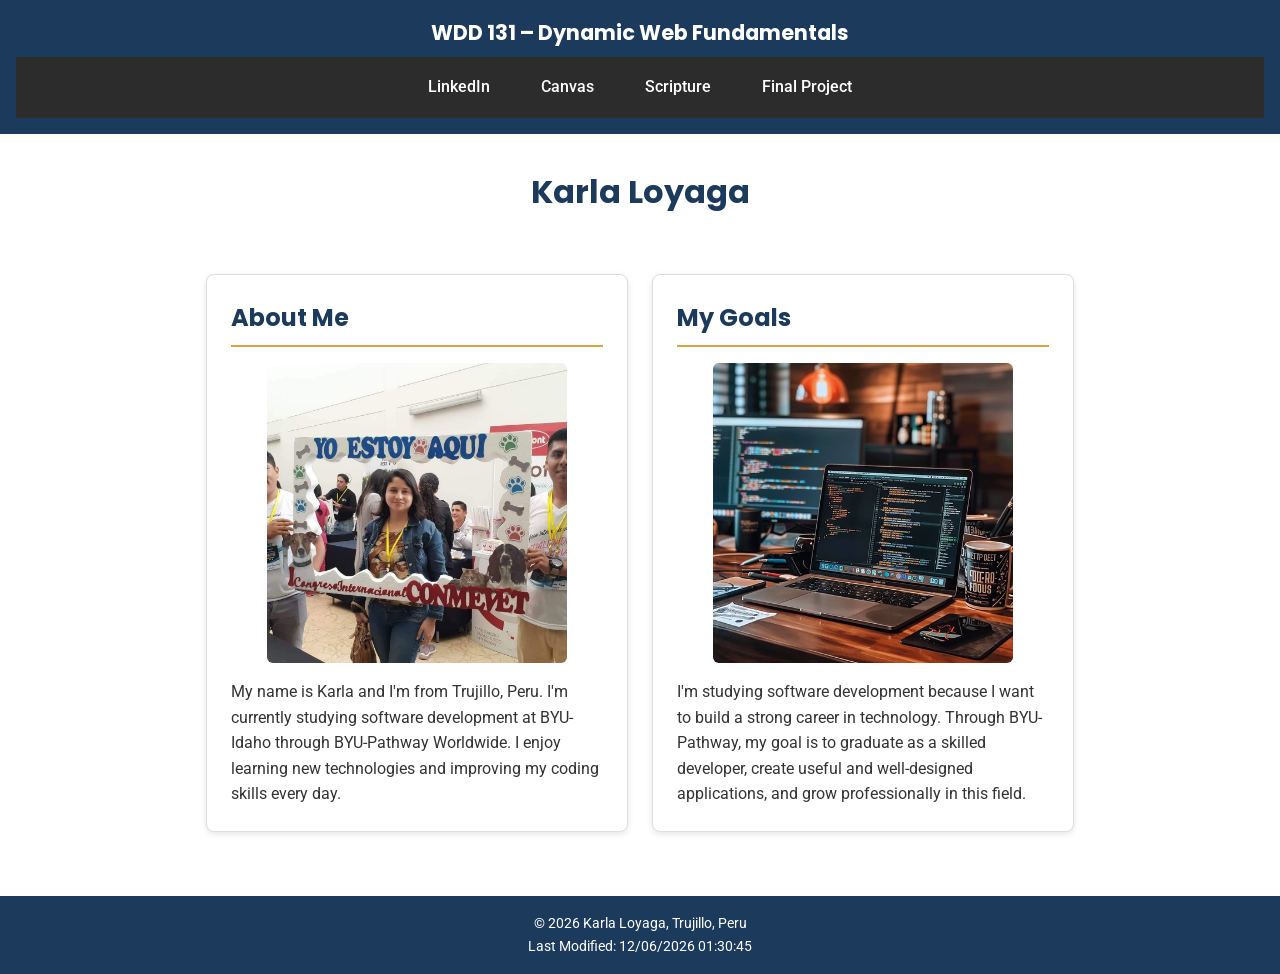
==== index.html @ af66a407 "Complete W01 Home Page assignment" ====
<!DOCTYPE html>
<html lang="en">
<head>
    <link rel="preconnect" href="https://fonts.googleapis.com">
    <link rel="preconnect" href="https://fonts.gstatic.com" crossorigin>
    <link href="https://fonts.googleapis.com/css2?family=Poppins:wght@600;700&family=Roboto:wght@400;500&display=swap" rel="stylesheet">
    <meta charset="UTF-8">
    <meta name="viewport" content="width=device-width, initial-scale=1.0">
    <title>WDD 131 – Dynamic Web Fundamentals – Karla Loyaga</title>
    <meta name="description" content="WDD 131 – Dynamic Web Fundamentals. Karla Loyaga. Personal landing page for the web development course.">
    <meta name="author" content="Karla Loyaga">
    <link rel="stylesheet" href="styles/base.css">
    <script src="scripts/getdates.js" defer></script>

</head>
   
<body>
        <header>
        <span id="course-title">WDD 131 – Dynamic Web Fundamentals</span>
        <nav>
            <a href="https://www.linkedin.com" target="_blank">LinkedIn</a>
            <a href="https://byupw.instructure.com/" target="_blank">Canvas</a>
            <a href="https://www.churchofjesuschrist.org/study/scriptures" target="_blank">Scripture</a>
            <a href="#">Final Project</a>
        </nav>
    </header>
        <main>
        <h1>Karla Loyaga</h1>

        <section class="card">
            <h2>About Me</h2>
            <img src="images/profile.jpg" alt="Photo of Karla Loyaga">
            <p>My name is Karla and I'm from Trujillo, Peru. I'm currently studying software development at BYU-Idaho through BYU-Pathway Worldwide. I enjoy learning new technologies and improving my coding skills every day.</p>
        </section>

        <section class="card">
            <h2>My Goals</h2>
            <img src="images/goals.jpg" alt="Description of your goals image">
            <p>I'm studying software development because I want to build a strong career in technology. Through BYU-Pathway, my goal is to graduate as a skilled developer, create useful and well-designed applications, and grow professionally in this field.</p>
        </section>
    </main>
        <footer>
        <p>&copy; <span id="currentyear"></span> Karla Loyaga, Trujillo, Peru</p>
        <p id="lastModified"></p>
    </footer>

</body>
</html>
---- styles/base.css ----
/* Reset básico */
* {
    margin: 0;
    padding: 0;
    box-sizing: border-box;
}

body {
    font-family: 'Roboto', sans-serif;
    color: #333333;
    line-height: 1.6;
    background-color: #ffffff;
}

h1, h2 {
    font-family: 'Poppins', sans-serif;
}
/* Header */
header {
    background-color: #1b3a5c;
    color: #ffffff;
    text-align: center;
    padding: 1rem;
}

#course-title {
    display: block;
    font-family: 'Poppins', sans-serif;
    font-size: 1.3rem;
    font-weight: 700;
    margin-bottom: 0.5rem;
}
/* Navigation */
nav {
    display: flex;
    justify-content: center;
    gap: 2rem;
    background-color: #2c2c2c;
    padding: 0.75rem;
}

nav a {
    color: #ffffff;
    text-decoration: none;
    font-weight: 500;
    padding: 0.3rem 0.6rem;
    border-bottom: 2px solid transparent;
    transition: color 0.3s ease, border-bottom 0.3s ease;
}

nav a:hover {
    color: #d9a441;
    border-bottom: 2px solid #d9a441;
}
/* Main content */
main {
    max-width: 900px;
    margin: 2rem auto;
    padding: 0 1rem;
}

main h1 {
    text-align: center;
    color: #1b3a5c;
    margin-bottom: 2rem;
}
/* Cards */
.card {
    display: grid;
    grid-template-columns: 1fr;
    gap: 1rem;
    background-color: #ffffff;
    border: 1px solid #dddddd;
    border-radius: 8px;
    padding: 1.5rem;
    margin-bottom: 2rem;
    box-shadow: 0 2px 6px rgba(0, 0, 0, 0.1);
}

.card h2 {
    color: #1b3a5c;
    border-bottom: 2px solid #d9a441;
    padding-bottom: 0.5rem;
}

.card img {
    width: 100%;
    max-width: 300px;
    height: auto;
    border-radius: 6px;
    margin: 0 auto;
}

.card p {
    color: #333333;
}
/* Grid layout for cards side by side */
main {
    display: grid;
    grid-template-columns: 1fr 1fr;
    gap: 1.5rem;
}

main h1 {
    grid-column: 1 / -1;
}

/* Footer */
footer {
    background-color: #1b3a5c;
    color: #ffffff;
    text-align: center;
    padding: 1rem;
    margin-top: 2rem;
}

footer p {
    font-size: 0.9rem;
}
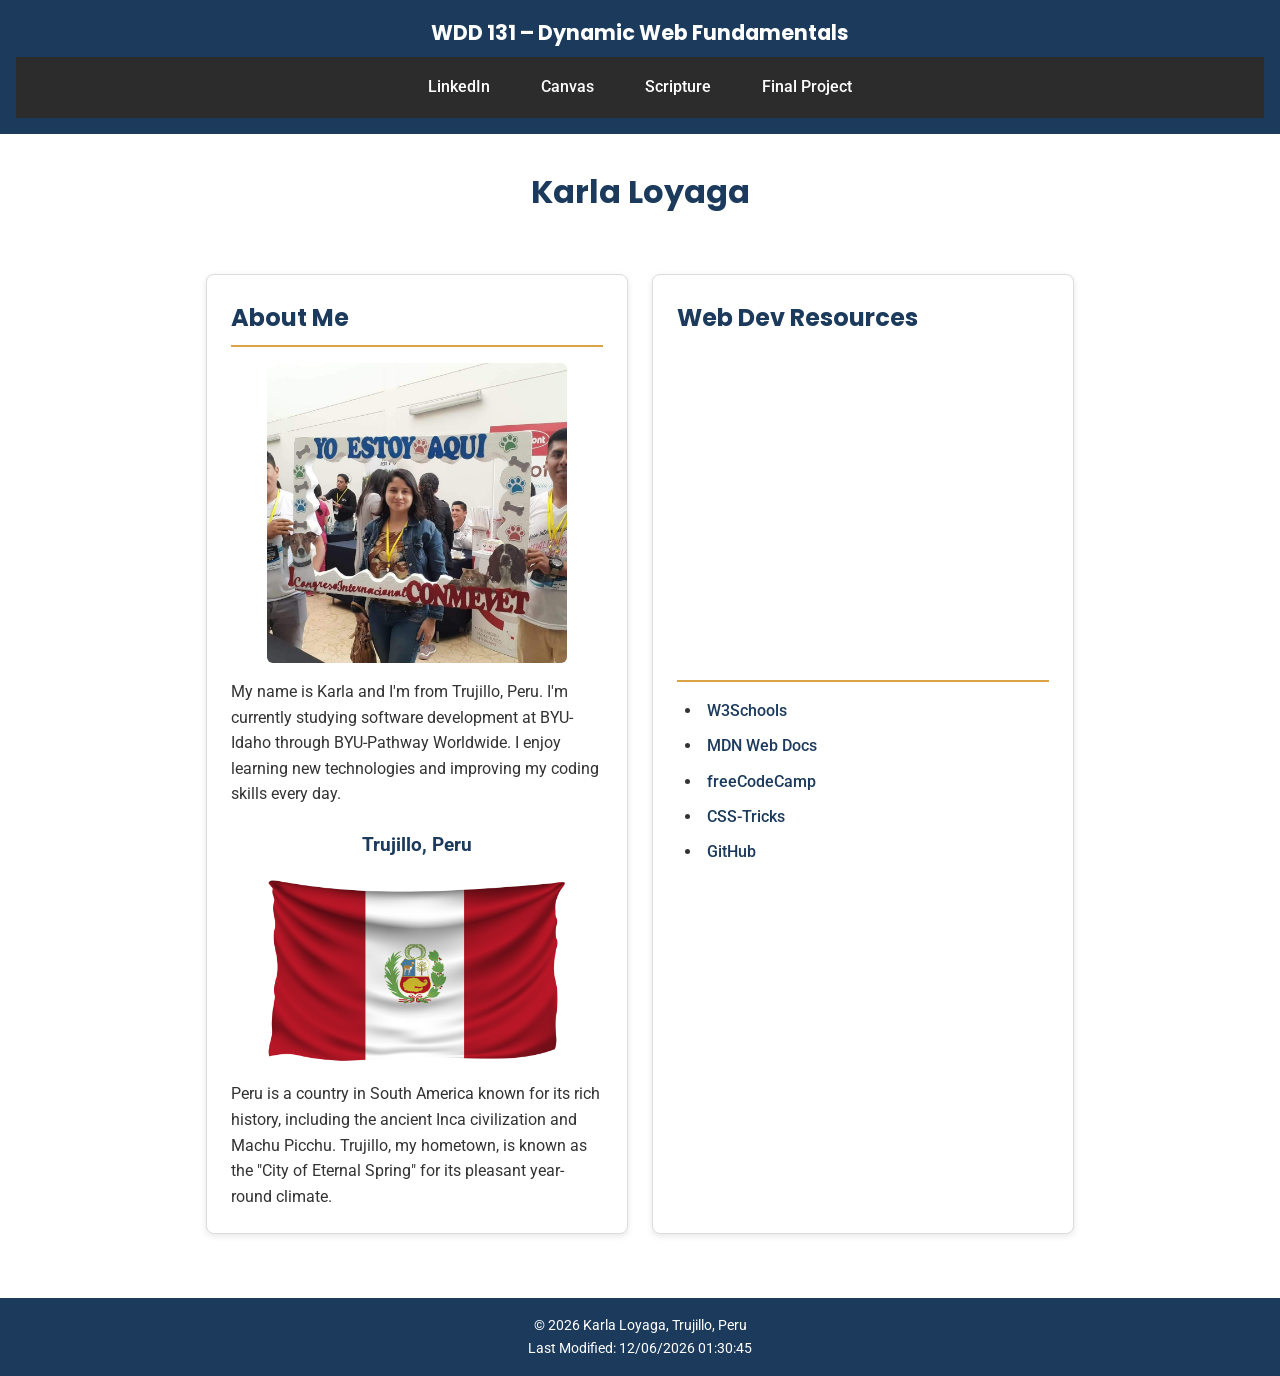
==== commit 00bcc4ec: "Fix repeated CSS rules and add second images/content to cards" ====
--- a/index.html
+++ b/index.html
@@ -31,12 +31,20 @@
             <h2>About Me</h2>
             <img src="images/profile.jpg" alt="Photo of Karla Loyaga">
             <p>My name is Karla and I'm from Trujillo, Peru. I'm currently studying software development at BYU-Idaho through BYU-Pathway Worldwide. I enjoy learning new technologies and improving my coding skills every day.</p>
+            <h3>Trujillo, Peru</h3>
+            <img src="images/peru-flag.jpg" alt="Official flag of Peru">
+            <p>Peru is a country in South America known for its rich history, including the ancient Inca civilization and Machu Picchu. Trujillo, my hometown, is known as the "City of Eternal Spring" for its pleasant year-round climate.</p>
         </section>
 
         <section class="card">
-            <h2>My Goals</h2>
-            <img src="images/goals.jpg" alt="Description of your goals image">
-            <p>I'm studying software development because I want to build a strong career in technology. Through BYU-Pathway, my goal is to graduate as a skilled developer, create useful and well-designed applications, and grow professionally in this field.</p>
+            <h2>Web Dev Resources</h2>
+            <ul>
+                <li><a href="https://www.w3schools.com" target="_blank">W3Schools</a></li>
+                <li><a href="https://developer.mozilla.org" target="_blank">MDN Web Docs</a></li>
+                <li><a href="https://www.freecodecamp.org" target="_blank">freeCodeCamp</a></li>
+                <li><a href="https://css-tricks.com" target="_blank">CSS-Tricks</a></li>
+                <li><a href="https://github.com" target="_blank">GitHub</a></li>
+            </ul>
         </section>
     </main>
         <footer>
@@ -45,4 +53,4 @@
     </footer>
 
 </body>
-</html>+</html>
--- a/styles/base.css
+++ b/styles/base.css
@@ -15,6 +15,7 @@
 h1, h2 {
     font-family: 'Poppins', sans-serif;
 }
+
 /* Header */
 header {
     background-color: #1b3a5c;
@@ -30,6 +31,7 @@
     font-weight: 700;
     margin-bottom: 0.5rem;
 }
+
 /* Navigation */
 nav {
     display: flex;
@@ -52,18 +54,24 @@
     color: #d9a441;
     border-bottom: 2px solid #d9a441;
 }
+
 /* Main content */
 main {
     max-width: 900px;
     margin: 2rem auto;
     padding: 0 1rem;
+    display: grid;
+    grid-template-columns: 1fr 1fr;
+    gap: 1.5rem;
 }
 
 main h1 {
     text-align: center;
     color: #1b3a5c;
     margin-bottom: 2rem;
+    grid-column: 1 / -1;
 }
+
 /* Cards */
 .card {
     display: grid;
@@ -94,16 +102,6 @@
 .card p {
     color: #333333;
 }
-/* Grid layout for cards side by side */
-main {
-    display: grid;
-    grid-template-columns: 1fr 1fr;
-    gap: 1.5rem;
-}
-
-main h1 {
-    grid-column: 1 / -1;
-}
 
 /* Footer */
 footer {
@@ -116,4 +114,29 @@
 
 footer p {
     font-size: 0.9rem;
+}
+.card h3 {
+    color: #1b3a5c;
+    margin-top: 0.5rem;
+    text-align: center;
+}
+
+.card ul {
+    list-style-position: inside;
+    padding-left: 0.5rem;
+}
+
+.card ul li {
+    margin-bottom: 0.6rem;
+}
+
+.card ul a {
+    color: #1b3a5c;
+    text-decoration: none;
+    font-weight: 500;
+}
+
+.card ul a:hover {
+    color: #d9a441;
+    text-decoration: underline;
 }
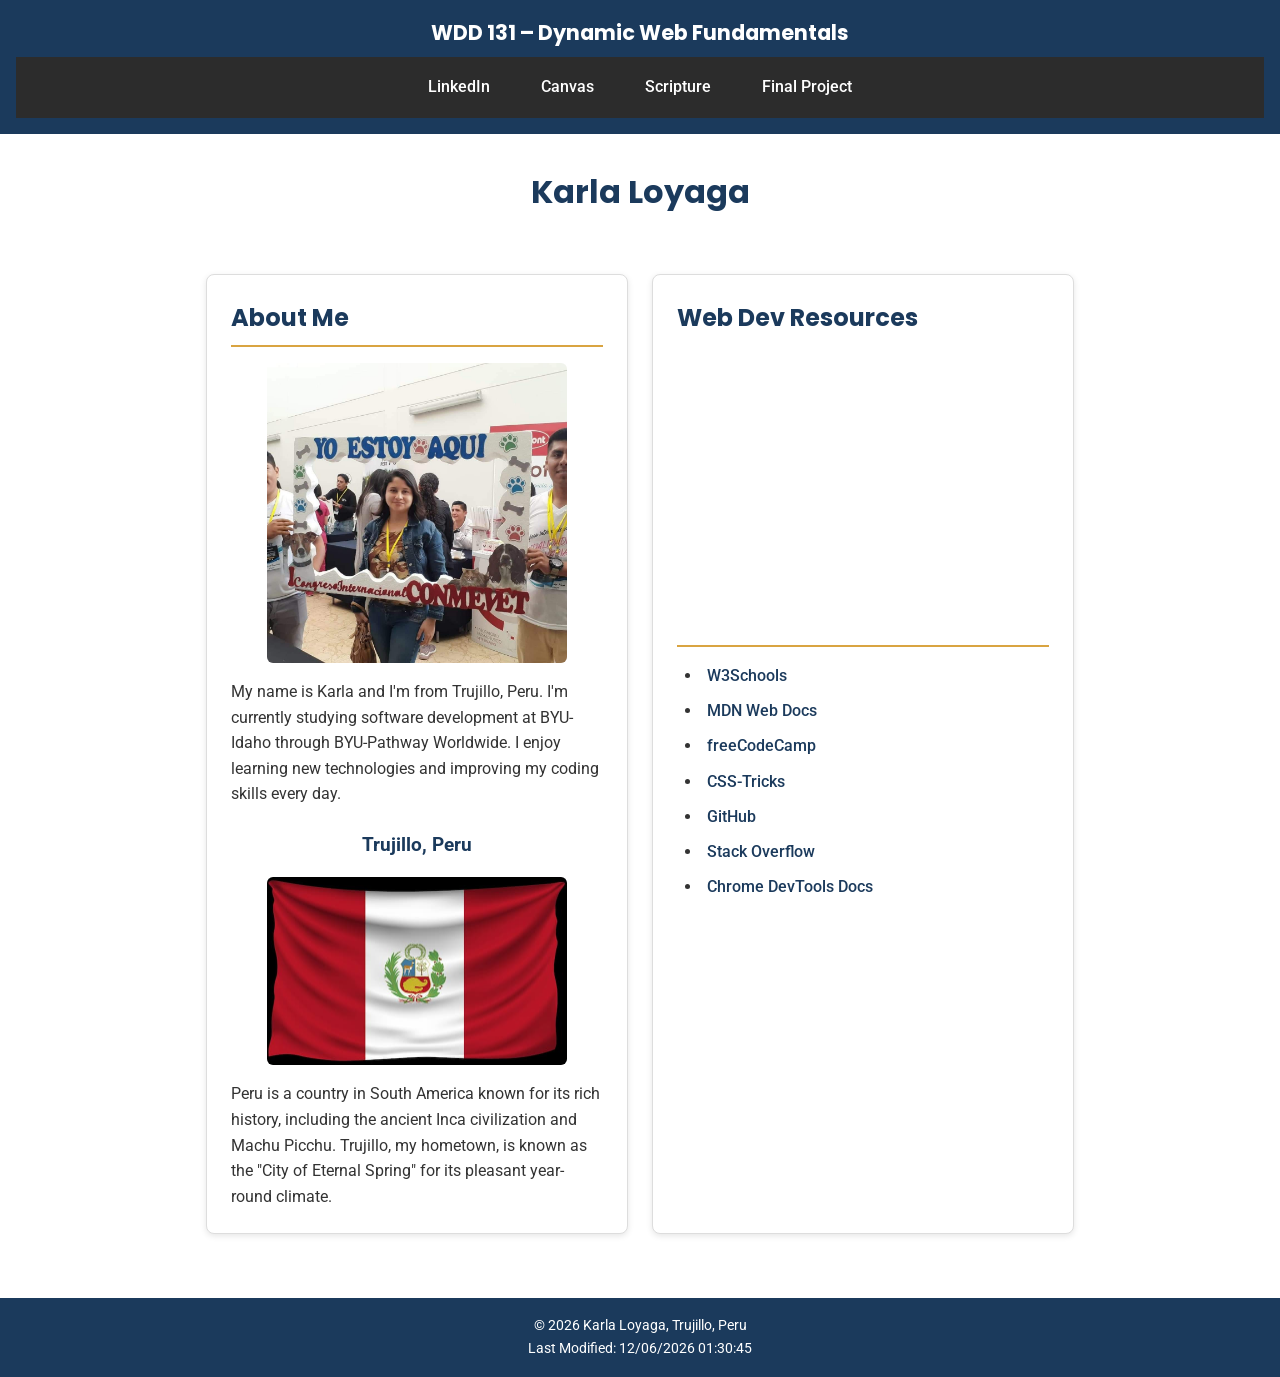
==== commit 23c4e06c: "Add more links to Web Dev Resources card" ====
--- a/index.html
+++ b/index.html
@@ -44,6 +44,8 @@
                 <li><a href="https://www.freecodecamp.org" target="_blank">freeCodeCamp</a></li>
                 <li><a href="https://css-tricks.com" target="_blank">CSS-Tricks</a></li>
                 <li><a href="https://github.com" target="_blank">GitHub</a></li>
+                <li><a href="https://stackoverflow.com" target="_blank">Stack Overflow</a></li>
+                <li><a href="https://developer.chrome.com/docs" target="_blank">Chrome DevTools Docs</a></li>
             </ul>
         </section>
     </main>
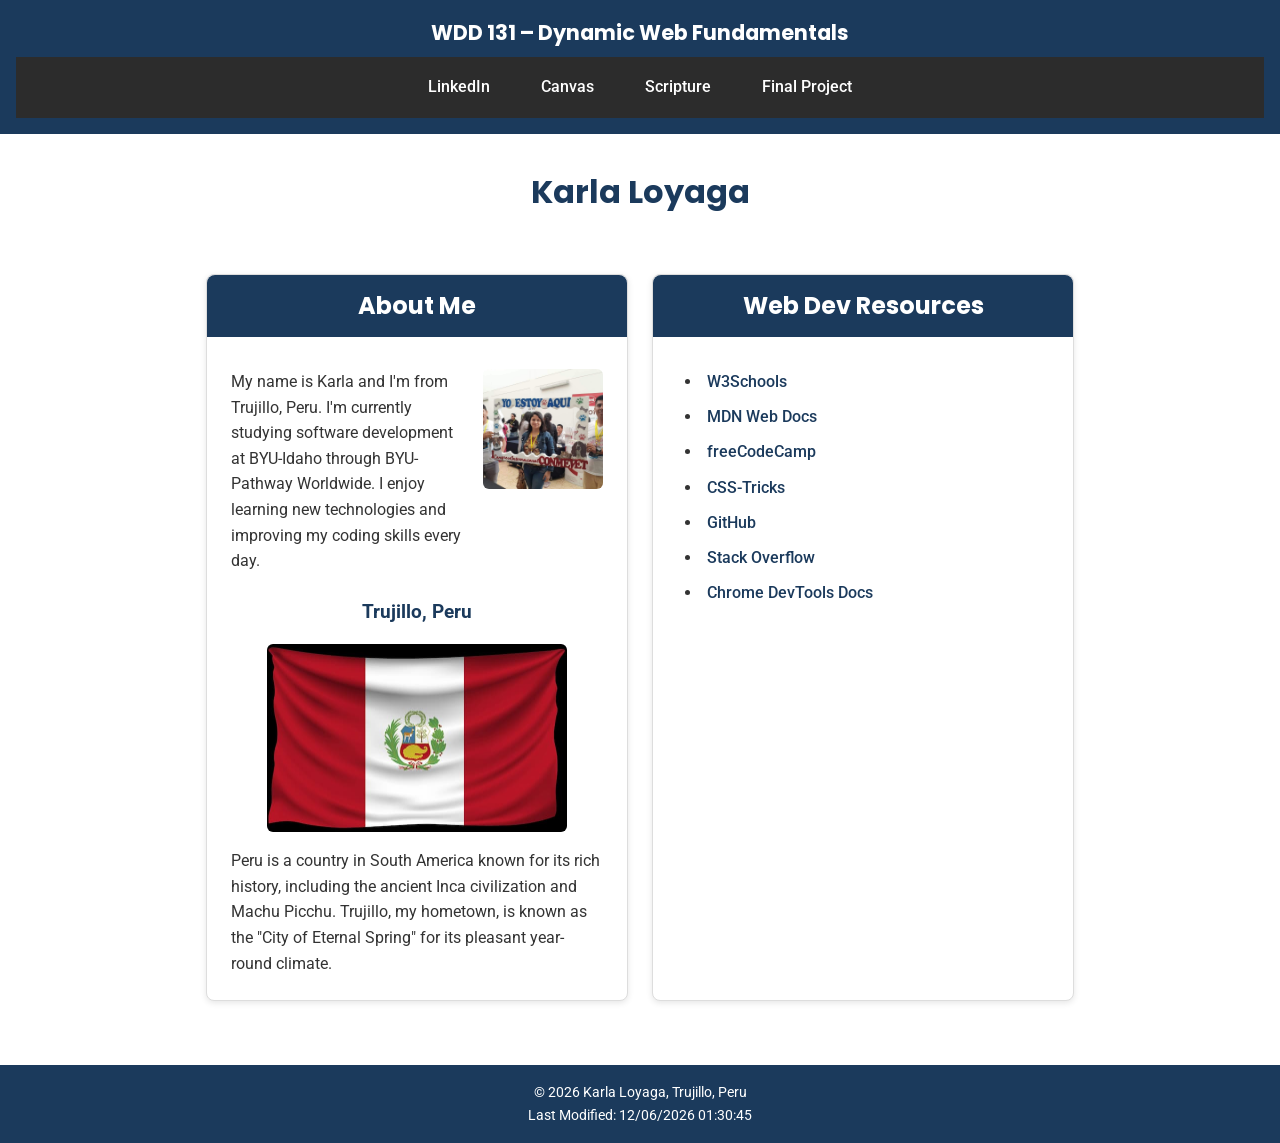
==== commit f078f82e: "Move profile photo next to text" ====
--- a/index.html
+++ b/index.html
@@ -29,8 +29,10 @@
 
         <section class="card">
             <h2>About Me</h2>
-            <img src="images/profile.jpg" alt="Photo of Karla Loyaga">
-            <p>My name is Karla and I'm from Trujillo, Peru. I'm currently studying software development at BYU-Idaho through BYU-Pathway Worldwide. I enjoy learning new technologies and improving my coding skills every day.</p>
+            <div class="about-content">
+                <p>My name is Karla and I'm from Trujillo, Peru. I'm currently studying software development at BYU-Idaho through BYU-Pathway Worldwide. I enjoy learning new technologies and improving my coding skills every day.</p>
+                <img src="images/profile.jpg" alt="Photo of Karla Loyaga">
+            </div>
             <h3>Trujillo, Peru</h3>
             <img src="images/peru-flag.jpg" alt="Official flag of Peru">
             <p>Peru is a country in South America known for its rich history, including the ancient Inca civilization and Machu Picchu. Trujillo, my hometown, is known as the "City of Eternal Spring" for its pleasant year-round climate.</p>
--- a/styles/base.css
+++ b/styles/base.css
@@ -77,6 +77,7 @@
     display: grid;
     grid-template-columns: 1fr;
     gap: 1rem;
+    align-content: start;
     background-color: #ffffff;
     border: 1px solid #dddddd;
     border-radius: 8px;
@@ -86,9 +87,12 @@
 }
 
 .card h2 {
-    color: #1b3a5c;
-    border-bottom: 2px solid #d9a441;
-    padding-bottom: 0.5rem;
+    background-color: #1b3a5c;
+    color: #ffffff;
+    margin: -1.5rem -1.5rem 1rem -1.5rem;
+    padding: 0.75rem 1.5rem;
+    border-radius: 8px 8px 0 0;
+    text-align: center;
 }
 
 .card img {
@@ -97,6 +101,22 @@
     height: auto;
     border-radius: 6px;
     margin: 0 auto;
+}
+
+.about-content {
+    display: flex;
+    gap: 1rem;
+    align-items: flex-start;
+}
+
+.about-content p {
+    flex: 1;
+}
+
+.about-content img {
+    width: 120px;
+    max-width: 120px;
+    flex-shrink: 0;
 }
 
 .card p {
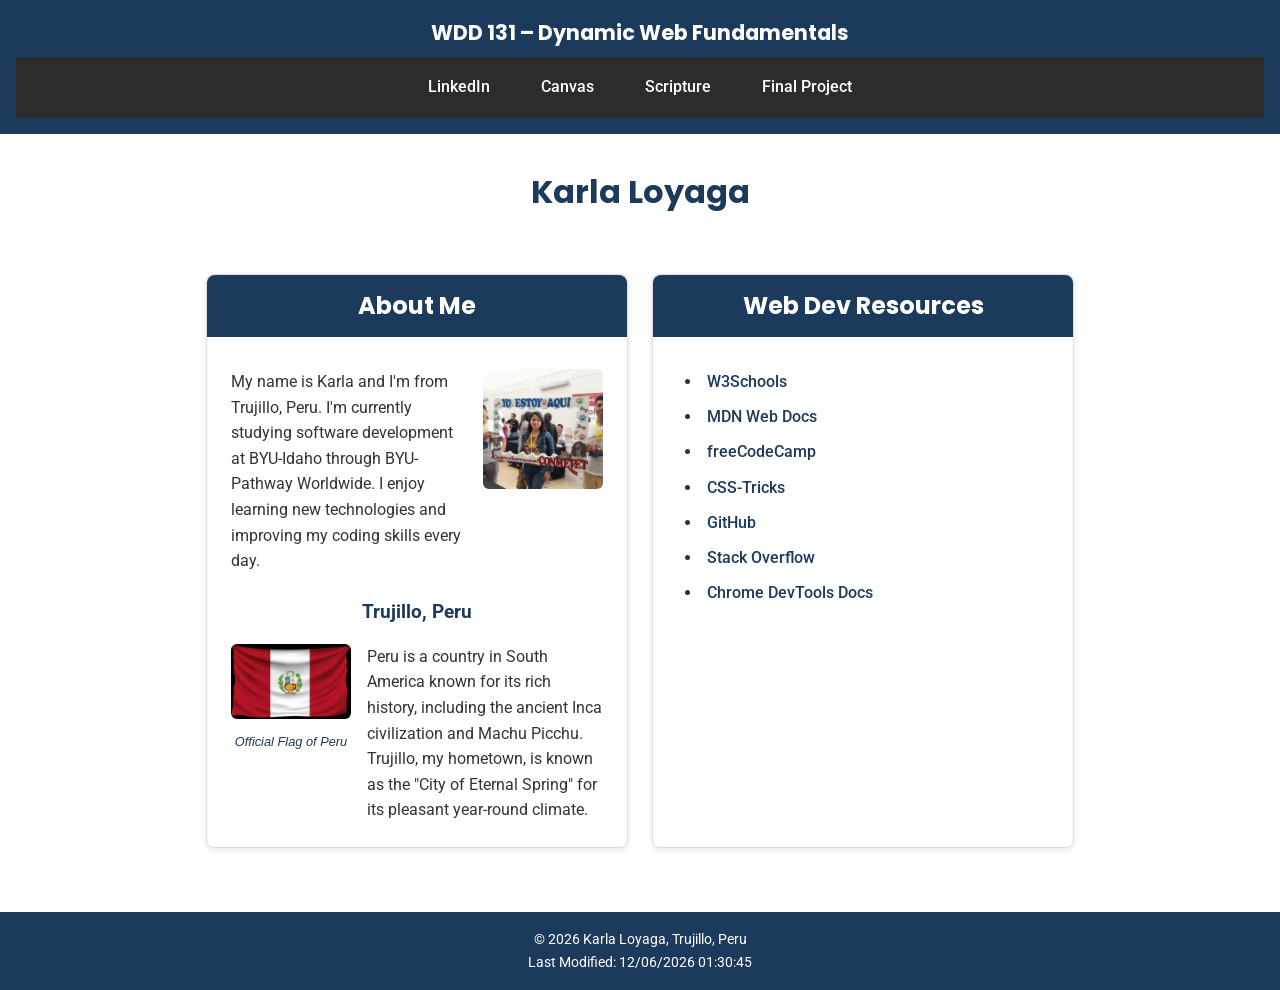
==== commit f7bc3062: "Make flag smaller with caption next to text" ====
--- a/index.html
+++ b/index.html
@@ -33,9 +33,14 @@
                 <p>My name is Karla and I'm from Trujillo, Peru. I'm currently studying software development at BYU-Idaho through BYU-Pathway Worldwide. I enjoy learning new technologies and improving my coding skills every day.</p>
                 <img src="images/profile.jpg" alt="Photo of Karla Loyaga">
             </div>
-            <h3>Trujillo, Peru</h3>
-            <img src="images/peru-flag.jpg" alt="Official flag of Peru">
-            <p>Peru is a country in South America known for its rich history, including the ancient Inca civilization and Machu Picchu. Trujillo, my hometown, is known as the "City of Eternal Spring" for its pleasant year-round climate.</p>
+           <h3>Trujillo, Peru</h3>
+           <div class="flag-content">
+               <figure class="flag-figure">
+                   <img src="images/peru-flag.jpg" alt="Official flag of Peru">
+                   <figcaption>Official Flag of Peru</figcaption>
+               </figure>
+               <p>Peru is a country in South America known for its rich history, including the ancient Inca civilization and Machu Picchu. Trujillo, my hometown, is known as the "City of Eternal Spring" for its pleasant year-round climate.</p>
+           </div>
         </section>
 
         <section class="card">
--- a/styles/base.css
+++ b/styles/base.css
@@ -118,6 +118,34 @@
     max-width: 120px;
     flex-shrink: 0;
 }
+.flag-content {
+    display: flex;
+    gap: 1rem;
+    align-items: flex-start;
+}
+
+.flag-content p {
+    flex: 1;
+}
+
+.flag-figure {
+    flex-shrink: 0;
+    width: 120px;
+    text-align: center;
+}
+
+.flag-figure img {
+    width: 120px;
+    max-width: 120px;
+    margin: 0;
+}
+
+.flag-figure figcaption {
+    font-style: italic;
+    font-size: 0.8rem;
+    color: #1b3a5c;
+    margin-top: 0.3rem;
+}
 
 .card p {
     color: #333333;
